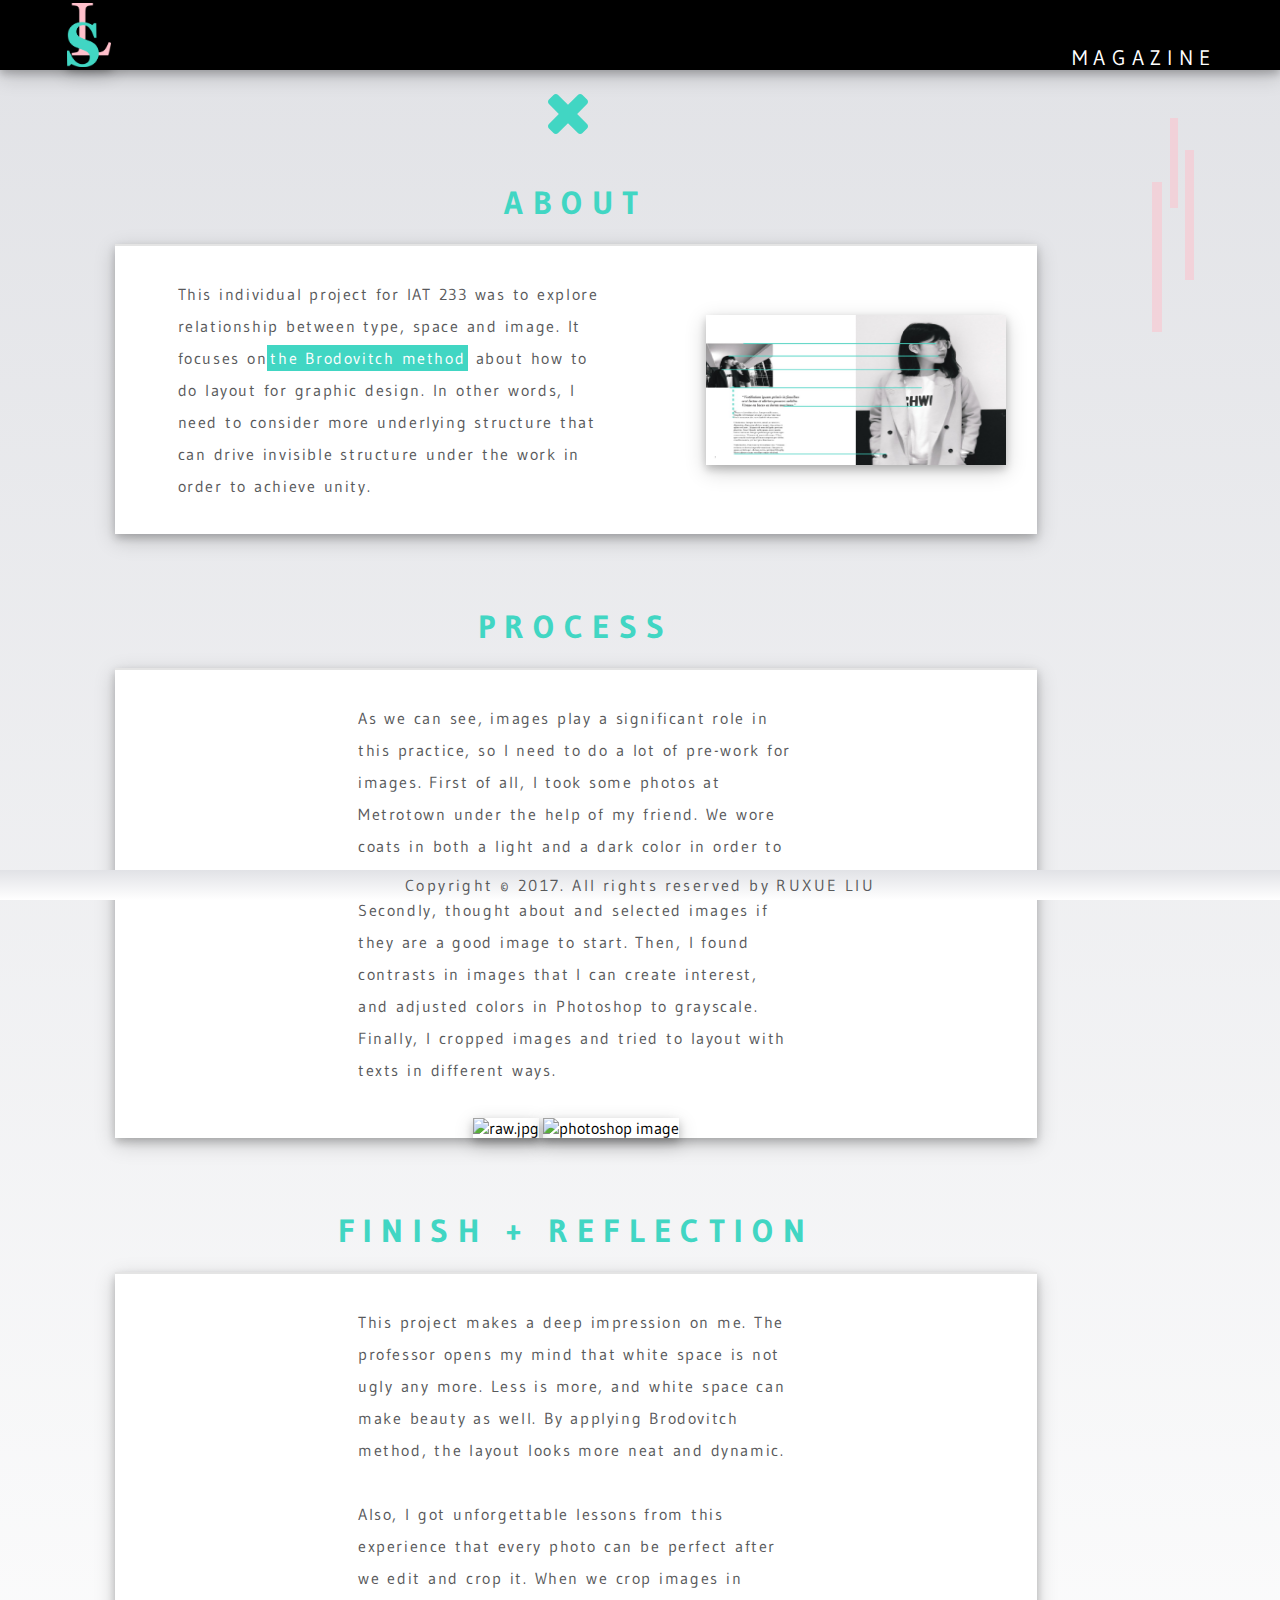
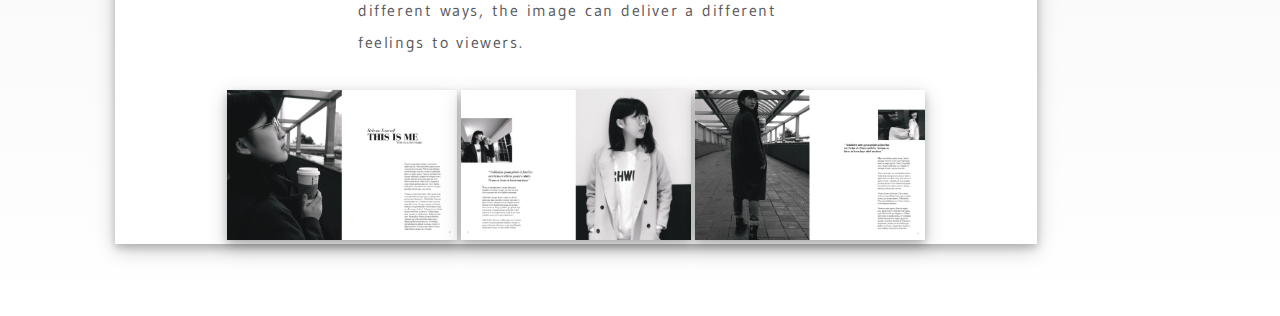
==== project1.html @ dda7dd4c "basic" ====
<!DOCTYPE html>
<html lang="en">
	<head>
		<title>Project1</title> 
		<meta charset="utf-8">
		<meta name=viewport content="width=device-width, initial-scale=1">
		<link href="main.css" rel="stylesheet">
		<link href="normalize.css" rel="stylesheet">
		<link href="https://fonts.googleapis.com/css?family=Gudea" rel="stylesheet">
		<script src="https://ajax.googleapis.com/ajax/libs/jquery/3.2.1/jquery.min.js"></script>
		 <!-- Toggle class learnt from https://www.w3schools.com/jquery/tryit.asp?filename=tryjquery_dom_toggleclass -->
		<script>
			$(document).ready(function(){
			    $(".toggleImg").click(function(){
			        $(this).toggleClass("toggle");
			    });
			});
		</script>
	</head>
	<body class="greyBK" id="project1">
		<!-- navigation bar start-->
		<div class="grid nav" >
			<a class="logo" href="index.html#homepageContainer">
				<img class="grid-item" src="img/logo.png" alt="myLogo">
			</a>
			<div class="figcationLogo">Magazine</div>
		</div>
		<!-- navigation bar end-->
		<!-- project page's content start -->
		<div class="grid grid-item">
			<div id="project1Container">					
				<!-- button link to back page -->
				<a href="works.html" class="move"><svg version="1.1" id="Capa_1" xmlns="http://www.w3.org/2000/svg" xmlns:xlink="http://www.w3.org/1999/xlink" x="0px" y="0px"
				 class="imageButton" viewBox="0 0 339.177 339.177" xml:space="preserve">
				<path d="M247.244,169.59l83.938-83.938c5.332-5.327,7.994-11.798,7.994-19.414c0-7.614-2.669-14.084-7.994-19.414L292.355,7.993
					C287.026,2.665,280.556,0,272.944,0c-7.617,0-14.085,2.665-19.417,7.993L169.59,91.931L85.651,7.993
					C80.325,2.665,73.854,0,66.237,0c-7.611,0-14.083,2.665-19.414,7.993L7.994,46.824C2.667,52.15,0,58.624,0,66.238
					c0,7.616,2.664,14.084,7.994,19.414l83.937,83.938L7.994,253.528C2.667,258.859,0,265.327,0,272.945
					c0,7.61,2.664,14.082,7.994,19.41l38.83,38.828c5.33,5.332,11.803,7.994,19.414,7.994c7.616,0,14.084-2.669,19.414-7.994
					l83.939-83.938l83.944,83.938c5.328,5.332,11.793,7.994,19.417,7.994c7.611,0,14.082-2.669,19.411-7.994l38.82-38.828
					c5.332-5.324,7.994-11.8,7.994-19.41c0-7.618-2.662-14.086-7.994-19.417L247.244,169.59z"/>
					</svg>
				</a>
				<!-- back link button end -->
				<!-- content start-->
				<!-- project 1st half start -->
				<h1>About</h1>
				<div class="grid projectContent wrap">
					<!-- para start -->			
					<p class="grid-item">
						This individual project for IAT 233 was to explore relationship between type, space and image. It focuses on<a class="intext_link" href="http://nicklloyd.blogspot.ca/2013/01/1255-alexey-brodovitch.html">the Brodovitch method</a> about how to do layout for graphic design. In other words, I need to consider more underlying structure that can drive invisible structure under the work in order to achieve unity.  
					</p>									
					<!-- para end -->
					<!-- image start-->		
					<img class="toggleImg" id="project1Image" alt="project1.1" src="img/structure.jpg">	
					<!-- image end -->
				</div>			
				<!--  project 1st half end -->
				<br>
				<!-- project 2nd half start -->
				<h1>Process</h1>
				<div class="projectContent wrap">
					<p class="grid-item">As we can see, images play a significant role in this practice, so I need to do a lot of pre-work for images. First of all, I took some photos at Metrotown under the help of my friend. We wore coats in both a light and a dark color in order to make contrast colors with background walls. Secondly, thought about and selected images if they are a good image to start. Then, I found contrasts in images that I can create interest, and adjusted colors in Photoshop to grayscale. Finally, I cropped images and tried to layout with texts in different ways.
					</p>
					<div class="grid-item middle">
						<img class="toggleImg" alt="raw.jpg" src="img/raw.jpg">
						<img class="toggleImg" alt="photoshop image" src="img/ps.jpg">
					</div>
				</div>
				<!-- project 2nd half start -->
				<br>
				<!-- project 3rd half start -->
				<h1>Finish + Reflection</h1>
				<div class="projectContent wrap">	
					<!-- para start -->
					<p class="grid-item"> 
						 This project makes a deep impression on me. The professor opens my mind that white space is not ugly any more. Less is more, and white space can make beauty as well. By applying Brodovitch method, the layout looks more neat and dynamic.<br><br>
						 Also, I got unforgettable lessons from this experience that every photo can be perfect after we edit and crop it. When we crop images in different ways, the image can deliver a different feelings to viewers.    
					</p>								
					<!-- para end -->
					<!-- image start -->
					<div class="grid-item middle">
						<img class="toggleImg project1-image" alt="project1.1" src="img/1.jpg">
						<img class="toggleImg project1-image" alt="project1.2" src="img/2.jpg">
						<img class="toggleImg project1-image" alt="project1.3" src="img/3.jpg">
					</div>
					<!-- image end -->
				</div>
				<!--  project 3rd half end -->
			</div>
			<!-- project page's content end-->
			<div class="bar"></div>
			<div class="bar2"></div>
			<div class="bar3"></div>
		</div>
		<br><br>
		<div>
			<span class="footage">Copyright © 2017. All rights reserved by RUXUE LIU</span>
		</div>	
	</body>
</html>
---- main.css ----
/*this design got ideas from carbon design system from 
http://carbondesignsystem.com/components/button/code*/
* {
  box-sizing: border-box;
}
body.greyBK{
	background: linear-gradient(to bottom, #e1e2e6, #ffffff);
}
body{
	font-family: 'Gudea', sans-serif;
}
.grid{
	display:flex;
}
.wrap{
	flex-wrap: wrap;
}
.grid-item{	
	margin:auto;
}
h1,.figcationLogo,#figcationLogo{
	font-size:1.3em;
	letter-spacing: 0.3em;
	text-transform:uppercase;
	text-align: center;
}
span{
	letter-spacing: 0.15em;
	color:#58595b;
	font-kerning:normal;
	font-weight: bolder;
	font-style: italic;
	text-align: center;
	padding: 0.3em;
}
span.footage{
	font-style: normal;
	font-weight: 300;	
}
span#footer{
	display: block;
	background: linear-gradient(to bottom, #e1e2e6, #ffffff);
	font-style: normal;
	font-weight: 300;
}
p.sub{
	padding: 1em;
	/*box-shadow learnt from 
	https://www.w3schools.com/css/css3_shadows.asp*/
	box-shadow: 0 4px 8px 0 rgba(0, 0, 0, 0.2), 
		0 6px 20px 0 rgba(0, 0, 0, 0.19);
}
p{	
	padding:2em;
	text-align:left;
	margin:auto;
	font-size: 1em;
	font-weight:100;
	letter-spacing:0.1em;
	word-spacing: 0.1em;
	stroke-linecap:2em;
	line-height:2em;
	color:#58595b;
	max-width: 500px;
	min-width: 150px;
	}
ul{
	list-style-type: none;
}
li{
	margin:auto;
}
li a{
	font-size: 0.7em;
	color:#58595b;
	text-transform: uppercase;
	transition: 1s;
}
li a:hover{
	letter-spacing:0.2em;
	transition: 0.6s ease-in-out;
}
#homepageContainer{
	position: relative;
}
.footage{
	width:100%;
	text-align: center;
	/*learnt gradient color from 
	https://www.w3schools.com/css/css3_gradients.asp*/
	background: linear-gradient(to bottom, #e1e2e6, #ffffff);
	margin-bottom: 0;
	position:fixed;
	bottom:0;
	left:0;
}
a{
	text-decoration: none;
	cursor: pointer;
}
a:hover,a:active,a:visited{
	opacity: 1;
}
img{
	max-width: 60%;
	box-shadow: 0 4px 8px 0 rgba(0, 0, 0, 0.2), 
		0 6px 20px 0 rgba(0, 0, 0, 0.19);
}
#top-nav{
	writing-mode: horizontal-tb;
	width:100%;
	height:10%;
}
#left-nav{
	writing-mode: vertical-lr;
	width:20%;
	height:80%;
	
}	
#right-nav{
	writing-mode:vertical-lr;
	width:20%;
	height:80%;
	transform: rotate(180deg);
}
#bottom-nav{
	writing-mode: horizontal-tb;
	width:100%;
	height:10%;

}
a.logo:hover,a#logo:hover{
	animation-name:rotate20deg;
	animation-duration: 2s;
	animation-iteration-count:infinite;
	animation-timing-function: ease-in-out 5s;
	animation-fill-mode: both;
}
/*set location for page title ---------------*/
div.nav{
	background-color: black;
	box-shadow: 0 4px 8px 0 rgba(0, 0, 0, 0.2), 
		0 6px 20px 0 rgba(0, 0, 0, 0.19);
	width:100%;
	height: 70px;
	position: relative;
}
.logo{
	max-width:80px;
	padding: 0.2em;
	position: absolute;
	left:5%;
}
a#logo{
	max-width: 80px;
	display: block;
	text-align: center;
	padding-top:10px; 
	background: black;
}
.figcationLogo{
	color: white;
	position: absolute;
	right: 5%;
	bottom:0;
}
#figcationLogo{
	color: white;
}
/*home page -----------------------------------*/
.homeCenter{
	width:80%;
	margin: auto;
}
#homePara{
	z-index: 0;
	position: relative;
}
#logowithbox{
	width:50%;
	max-width: 400px;
	z-index: -1;
	position: fixed;
	left:40%;
	top:26%;
}
#lInbox{
	fill:pink;
}
#sInbox{
	fill:#41d6c3;
}
/*dash offset which learnt from 
https://css-tricks.com/svg-line-animation-works/*/
#homebox{
	fill:none;
	stroke:#41d6c3;
	stroke-dasharray:100;
	animation:dash 8s linear;
	animation-iteration-count: infinite;
	/*stroke properties which learnt from 
	https://www.w3schools.com/graphics/svg_stroking.asp*/
	stroke-width:8px;
	stroke-linecap: round;
}
@keyframes dash{
	to{
		stroke-dashoffset:1000;
	}
}
.nav_link, h1{
	color: #41d6c3;
	transition: 1s;
}
.intext_link{
	color:white;
	background-color:#41d6c3; 
	padding: 0.2em; 
	transition: 1s;
}
/*learnt from https://www.w3schools.com/css/tryit.asp?filename=trycss3_animation1*/
.nav_link:hover,.nav_link:visited,.nav_link:active{
	letter-spacing: 1.2em;
	transition: 0.8s ease-in-out;
}
.intext_link:hover,.intext_link:visited,.intext_link:active{
	background-color: rgba(65, 214, 195,0.5);
}
.fadeinLeft{
	animation-name: fadeinLeft;
}
.fadeinRight{
	animation-name: fadeinRight;
}
.fadeinTop{
	animation-name: fadeinTop;
}
.fadeinLeft, .fadeinRight,.fadeinTop{
	animation-duration: 2s;
	animation-iteration-count:1;
	animation-timing-function: ease-in-out 1s;
	animation-fill-mode: both;
}
/*learnt from https://css-tricks.com/add-page-transitions-css-smoothstate-js/*/
@keyframes bdcolorChange{
	from{
		border-color:#41d6c3; 
	}
	to{
		border-color:pink;
	}
}
/*rotate svg which learnt from https://css-tricks.
com/lodge/svg/08-using-svg-iframeobjectembed/?play=true*/
@keyframes rotate20deg{
	0%{
		transform: rotate(-20deg);
	}
	25%{
		transform:rotate(0deg);
	}
	75%{
		transform:rotate(20deg);
	}
	100%{
		transform:rotate(-20deg);
	}
}
/*https://www.tutorialspoint.com/css/css_animation_fade_in_left.htm*/
@keyframes fadeinTop{

	0%{
		opacity: 0;
		transform:translateY(-10em);
	}

	100%{
		opacity: 1;
		transform:translateY(0);
	}
}
@keyframes fadeinRight{

	0%{
		opacity: 0;
		transform:translateX(10em);
	}

	100%{
		opacity: 1;
		transform:translateX(0);
	}
}
@keyframes fadeinLeft{

	0%{
		opacity: 0;
		transform:translateX(-20em);
	}

	100%{
		opacity: 1;
		transform:translateX(0);
	}
}

@keyframes moveHeight{
	to {
		transform: translateY(2000px);
		opacity: 1;
	}
}
.imageButton{
	width:2.5em;
	margin:1.5em auto;
	fill:#41d6c3;
	transition: 0.3s;
	animation-name:rotate20deg;
	animation-duration: 2s;
	animation-iteration-count:infinite;
	animation-timing-function: ease-in-out 5s;
	animation-fill-mode: both;
}
/*works1 page--------------------------------------*/
#worksContainer,#works2Container{
	height: 100vh;
}
.downArrow{
	background: rgba(255,255,255,1);
	position: fixed;
	bottom:0;
	left:50%;
	z-index: 100;
}
#broimage{
	width:80%; 
	margin:100px auto;
	background-color: rgba(255, 192, 203,0.8);
	box-shadow: 0 4px 8px 0 rgba(0, 0, 0, 0.2), 
		0 6px 20px 0 rgba(0, 0, 0, 0.19);
}
.firstImage{
	width:80%;
	position: relative;
	left:25%;
	z-index: 9;
}
#secondImage{
	width:80%;
	position:absolute;
	left:0;
	bottom:-10%;
	transform: translate(0,50%);
	z-index: 9;
}
.thirdImage{
	width:80%;
	position:relative;
	left:5%;
	z-index: 9;
}
#fourthImage{
	width:80%;

	position: absolute;
	left:-10%;
	bottom:-50%;
	transform: translate(0%,7%);
	z-index: 9;
}
.thirdImage{
	left:0;
	bottom:-5%;
}
#fourthImage{
	animation:moveUp;
	animation-duration: 1.3s;
	animation-timing-function: ease-in-out;
	animation-iteration-count: infinite;
}
@keyframes moveUp{
	to{
		transform: translateX(17%);
	}
}
/*works2 page --------------------*/
#personaimage{
	max-width:20%;
	min-width: 200px;
	display: flex;
	margin:100px auto;
	animation:scale;
	animation-delay:2s;
	animation-duration: 2s;
	animation-timing-function: ease-in-out;
	animation-iteration-count: 1;
}
@keyframes scale{
	0%{
		transform: scale(0);
	}
/*	50%{
		transform: scale(0.9);
	}*/
	100%{
		transform: scale(1);
	}
}
/*paoject2 page-----------------------------*/
.toggle{
	transition: 1s;
	transform: scale(2);
	display: block;
	margin:auto;
}
.toggleImg{
	width:auto;
	height:200px;
}
#personaImg{
	height:320px;
}
.bar,.bar2,.bar3{
	margin-bottom: 2.2em;
	background:pink;
	border:1px solid pink;
	animation:moveHeight;
	animation-duration: 6s;
	animation-iteration-count: infinite;
	animation-timing-function: ease-out;
	opacity: 0.5;
}
.bar{
	width:10px;
	height:150px;
	margin-top: 7em;
	margin-right: 8px;	
}
.bar2{
	width:8px;
	height:90px;
	margin-top: 3em;
	animation-delay: 2s;
}
.bar3{
	margin-top: 5em;
	width:9px;
	height:130px;
	margin-left:7px;
	animation-delay: 1s;
}
.project2{
	width:70%;
	margin:auto;
	align-items: center;
}
.project2 img{
	width:350px;
}
.video{
	width:60%;
	height:auto;
	margin-left:20%;
}
/*about page ___________________*/
.persnoalInformation,.persnoalInformation2{
	width:80%;
	margin:100px auto;
	box-shadow: 0 4px 8px 0 rgba(0, 0, 0, 0.2), 
		0 6px 20px 0 rgba(0, 0, 0, 0.19);
}
@media(max-width: 840px){
	.persnoalInformation,.persnoalInformation2{
		flex-wrap: wrap;
	}
}
#iImage{
	width:400px;
}
#iImage2{
	height:250px;
	display:block;
	margin:auto;
	box-shadow: none;
}
/*contact page----------------------*/
.contact{
	box-shadow: 0 4px 8px 0 rgba(0, 0, 0, 0.2), 
		0 6px 20px 0 rgba(0, 0, 0, 0.19);
	margin-top: 10%;
	width:60%;
	position:relative;
	border:0.7em groove pink;
	animation:bdcolorChange;
	animation-iteration-count: infinite;
	animation-timing-function: ease-in-out 2s;
	animation-duration: 5s;
}
.bkgd{
	background-color: pink;
}
@media(max-width: 900px){
	.contact{
		margin-top: 25%;
		width:80%;	
	}
}
#contactCaption{
	width:40%;
	position:absolute;
	left:53%;
	bottom:50%;
}
.indent{
	position: absolute;
	left:10%;
}
/*style page------------------------------*/
#styleContainer{
	width:70%;
	margin:auto;
}
.font,.color,.button,.list,.footer,.box_shadow{
	padding: 1em;
	margin-top: 100px;
	box-shadow: 0 4px 8px 0 rgba(0, 0, 0, 0.2), 
		0 6px 20px 0 rgba(0, 0, 0, 0.19);
}
.font{
	margin-top: 3em;
}
.color .grid-item{
	width:100px;
	border:1px solid black;
}
#color1{
	background-color: black;
}
#color2{
	background-color:#58595b;	
}
#color3{
	background-color:white;
	color:#5a6872;
}
#color4{
	background-color:#41d6c3;
}
#color5{
	background-color:pink;
}
.black{
	background-color: black;
}
#box{
	width:100%;
	height:50%;
	padding: 1em;
	box-shadow: 0 4px 8px 0 rgba(0, 0, 0, 0.2), 
		0 6px 20px 0 rgba(0, 0, 0, 0.19);
}
/*project1 page------------------------------*/
#project1Container,#project2Container{
	width:90%;
}
.project1-image,#project1Image{
	height:150px;
	width:300px;
}
#project1Image{
	display: block;
	margin:auto;
}
.projectContent{
	width:80%;
	margin:auto;
	background-color: white;
	box-shadow: 0 4px 8px 0 rgba(0, 0, 0, 0.2), 
		0 6px 20px 0 rgba(0, 0, 0, 0.19);
	border-top:2px solid #e4e4e4;
	margin-bottom:2em;
}
.projectContent img{
	width:230px;
	margin:0 auto;
}
.middle{
	text-align: center;
}
.move{
	position:relative;
	left:47.55%;
}
/*citation page-----------------------------------*/
div#citationContainer{
	width:80%;
	padding: 1em;
	background-color: white;
	margin:100px auto;
	box-shadow: 0 4px 8px 0 rgba(0, 0, 0, 0.2), 
		0 6px 20px 0 rgba(0, 0, 0, 0.19);
}
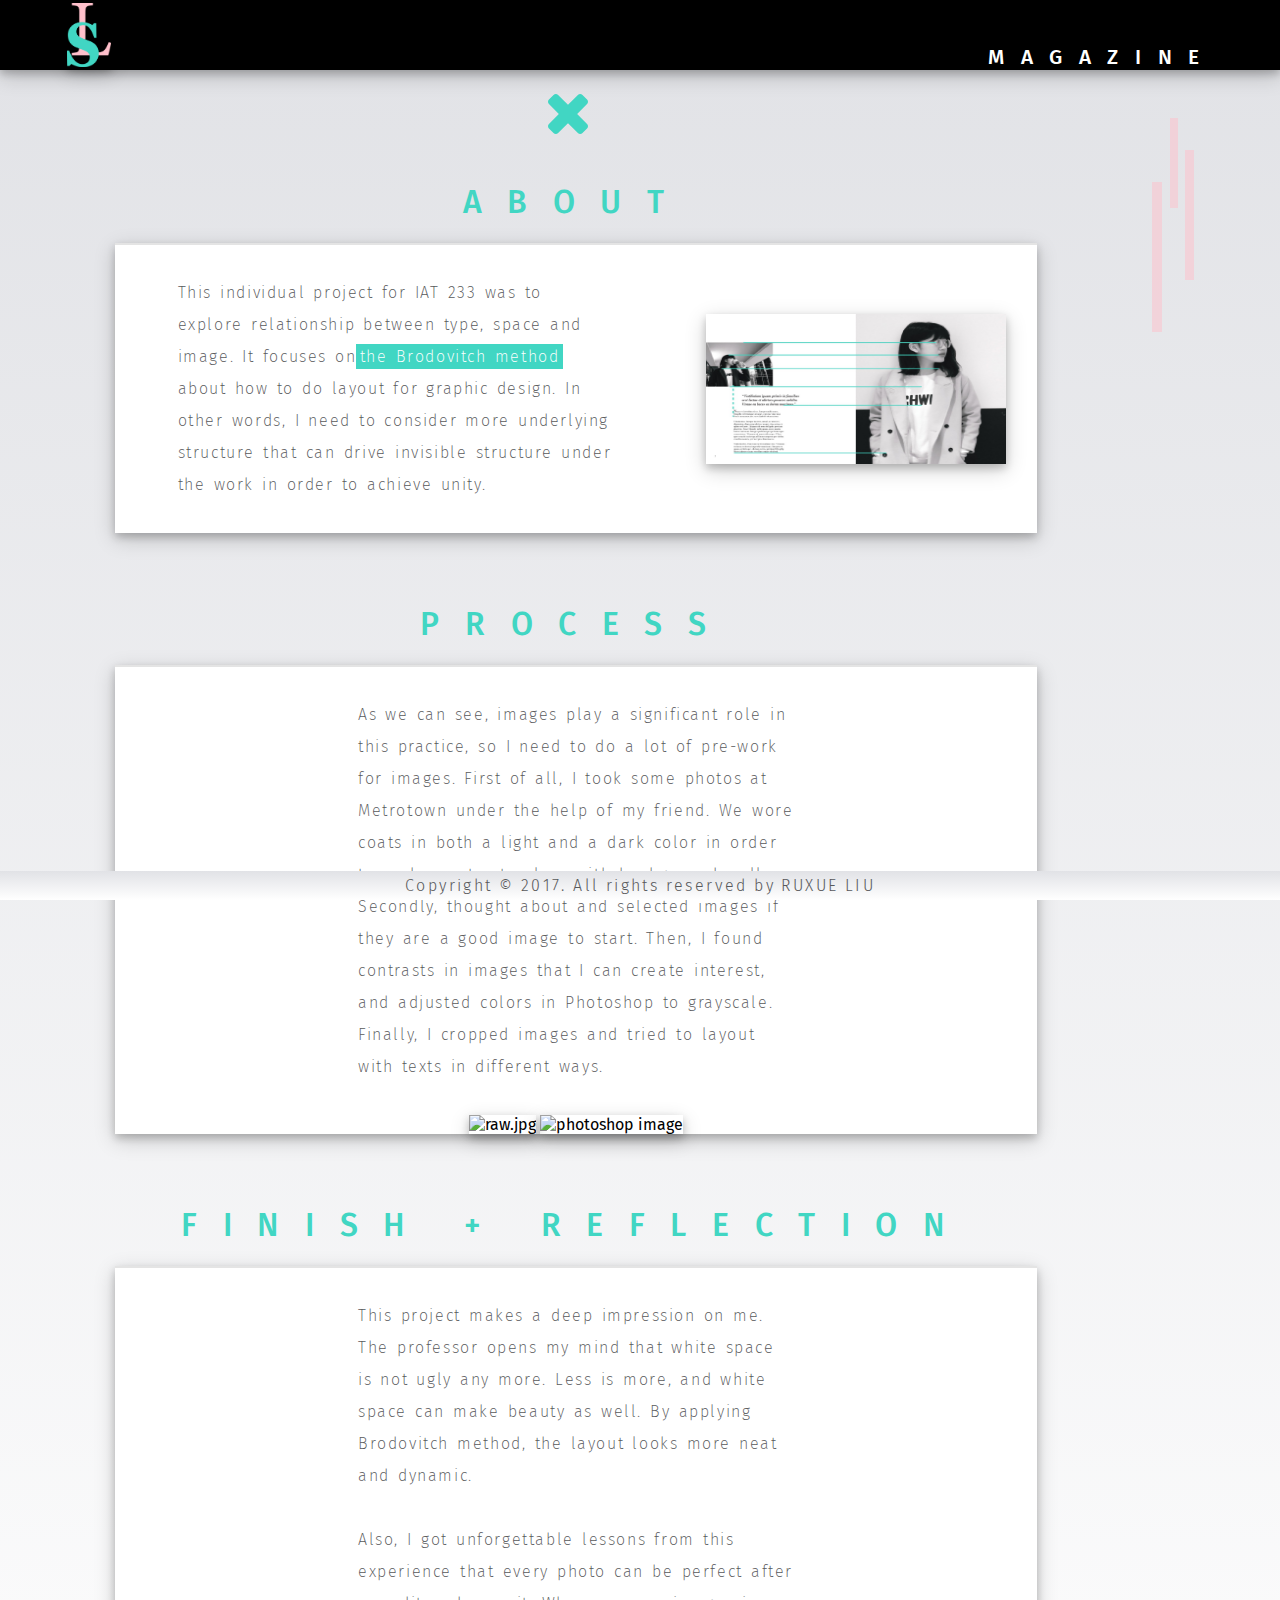
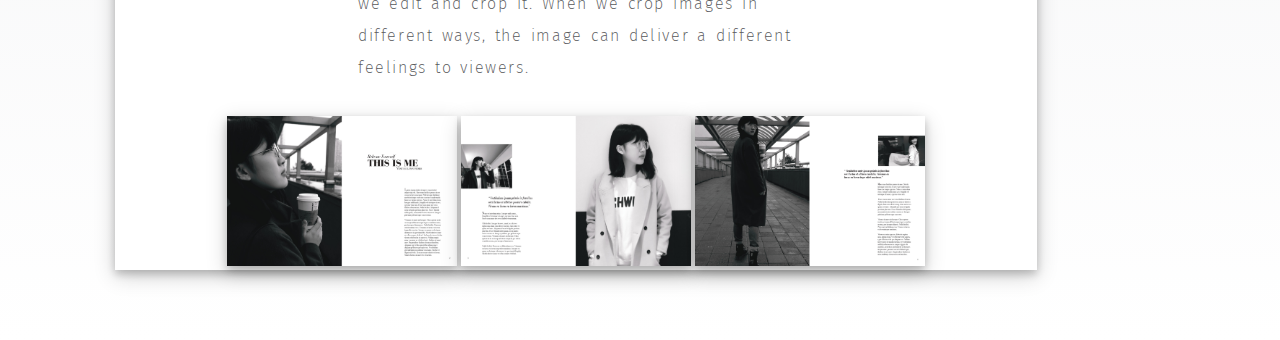
==== commit 597170fc: "fix index content" ====
--- a/project1.html
+++ b/project1.html
@@ -6,7 +6,7 @@
 		<meta name=viewport content="width=device-width, initial-scale=1">
 		<link href="main.css" rel="stylesheet">
 		<link href="normalize.css" rel="stylesheet">
-		<link href="https://fonts.googleapis.com/css?family=Gudea" rel="stylesheet">
+		<link href="https://fonts.googleapis.com/css?family=Fira+Sans:100,100i,200,200i,300,300i,400,400i,500,500i,600,600i,700,700i,800,800i,900,900i" rel="stylesheet">
 		<script src="https://ajax.googleapis.com/ajax/libs/jquery/3.2.1/jquery.min.js"></script>
 		 <!-- Toggle class learnt from https://www.w3schools.com/jquery/tryit.asp?filename=tryjquery_dom_toggleclass -->
 		<script>
--- a/main.css
+++ b/main.css
@@ -7,7 +7,7 @@
 	background: linear-gradient(to bottom, #e1e2e6, #ffffff);
 }
 body{
-	font-family: 'Gudea', sans-serif;
+	font-family: 'Fira Sans', sans-serif;
 }
 .grid{
 	display:flex;
@@ -20,7 +20,8 @@
 }
 h1,.figcationLogo,#figcationLogo{
 	font-size:1.3em;
-	letter-spacing: 0.3em;
+	font-weight: 500;
+	letter-spacing: 0.8em;
 	text-transform:uppercase;
 	text-align: center;
 }
@@ -28,7 +29,7 @@
 	letter-spacing: 0.15em;
 	color:#58595b;
 	font-kerning:normal;
-	font-weight: bolder;
+	font-weight: 600;
 	font-style: italic;
 	text-align: center;
 	padding: 0.3em;
@@ -55,7 +56,7 @@
 	text-align:left;
 	margin:auto;
 	font-size: 1em;
-	font-weight:100;
+	font-weight:200;
 	letter-spacing:0.1em;
 	word-spacing: 0.1em;
 	stroke-linecap:2em;
@@ -71,13 +72,14 @@
 	margin:auto;
 }
 li a{
-	font-size: 0.7em;
+	font-size: 1em;
+	letter-spacing: 0.3em;
 	color:#58595b;
 	text-transform: uppercase;
 	transition: 1s;
 }
 li a:hover{
-	letter-spacing:0.2em;
+	letter-spacing:1em;
 	transition: 0.6s ease-in-out;
 }
 #homepageContainer{
@@ -106,21 +108,17 @@
 	box-shadow: 0 4px 8px 0 rgba(0, 0, 0, 0.2), 
 		0 6px 20px 0 rgba(0, 0, 0, 0.19);
 }
-#top-nav{
-	writing-mode: horizontal-tb;
-	width:100%;
-	height:10%;
-}
 #left-nav{
 	writing-mode: vertical-lr;
+	margin-left:0.5em;
 	width:20%;
-	height:80%;
-	
+	height:90%;
 }	
 #right-nav{
 	writing-mode:vertical-lr;
+	margin-right:0.5em;
 	width:20%;
-	height:80%;
+	height:90%;
 	transform: rotate(180deg);
 }
 #bottom-nav{
@@ -220,7 +218,7 @@
 }
 /*learnt from https://www.w3schools.com/css/tryit.asp?filename=trycss3_animation1*/
 .nav_link:hover,.nav_link:visited,.nav_link:active{
-	letter-spacing: 1.2em;
+	letter-spacing: 2em;
 	transition: 0.8s ease-in-out;
 }
 .intext_link:hover,.intext_link:visited,.intext_link:active{
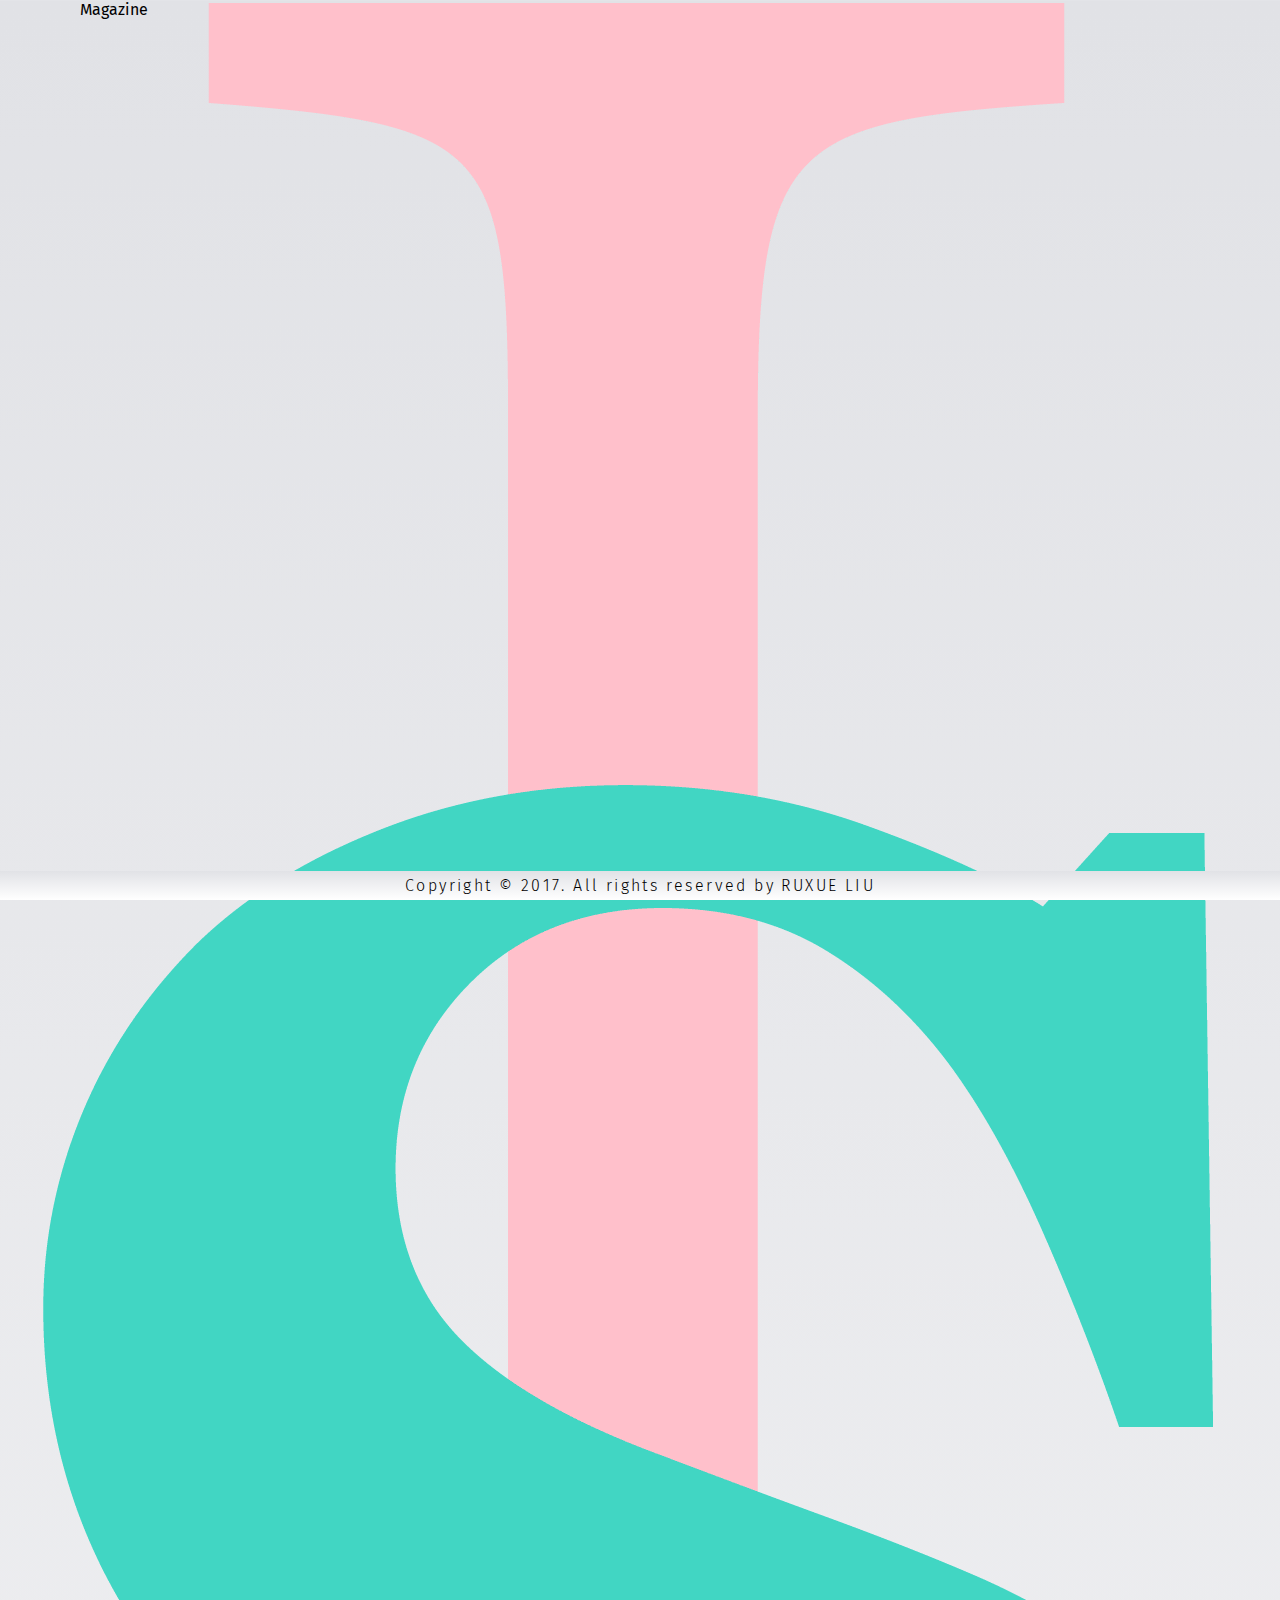
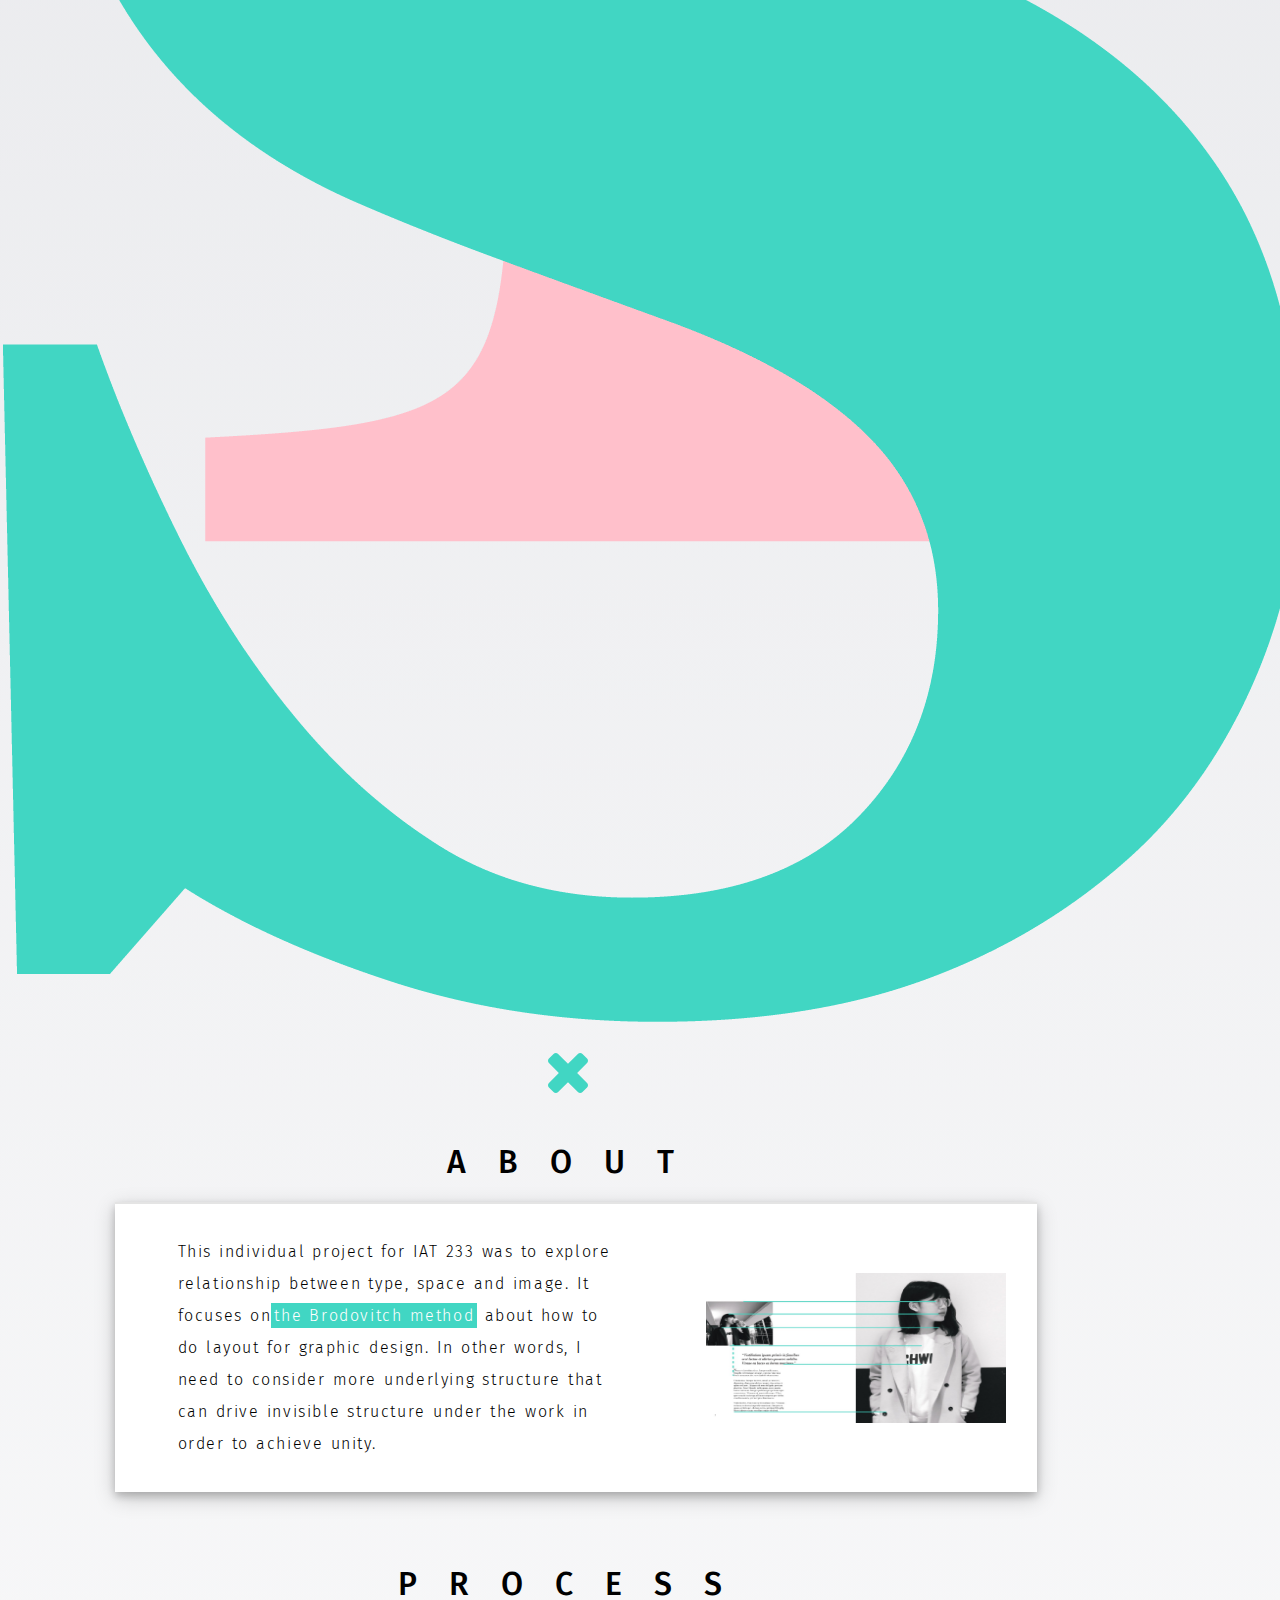
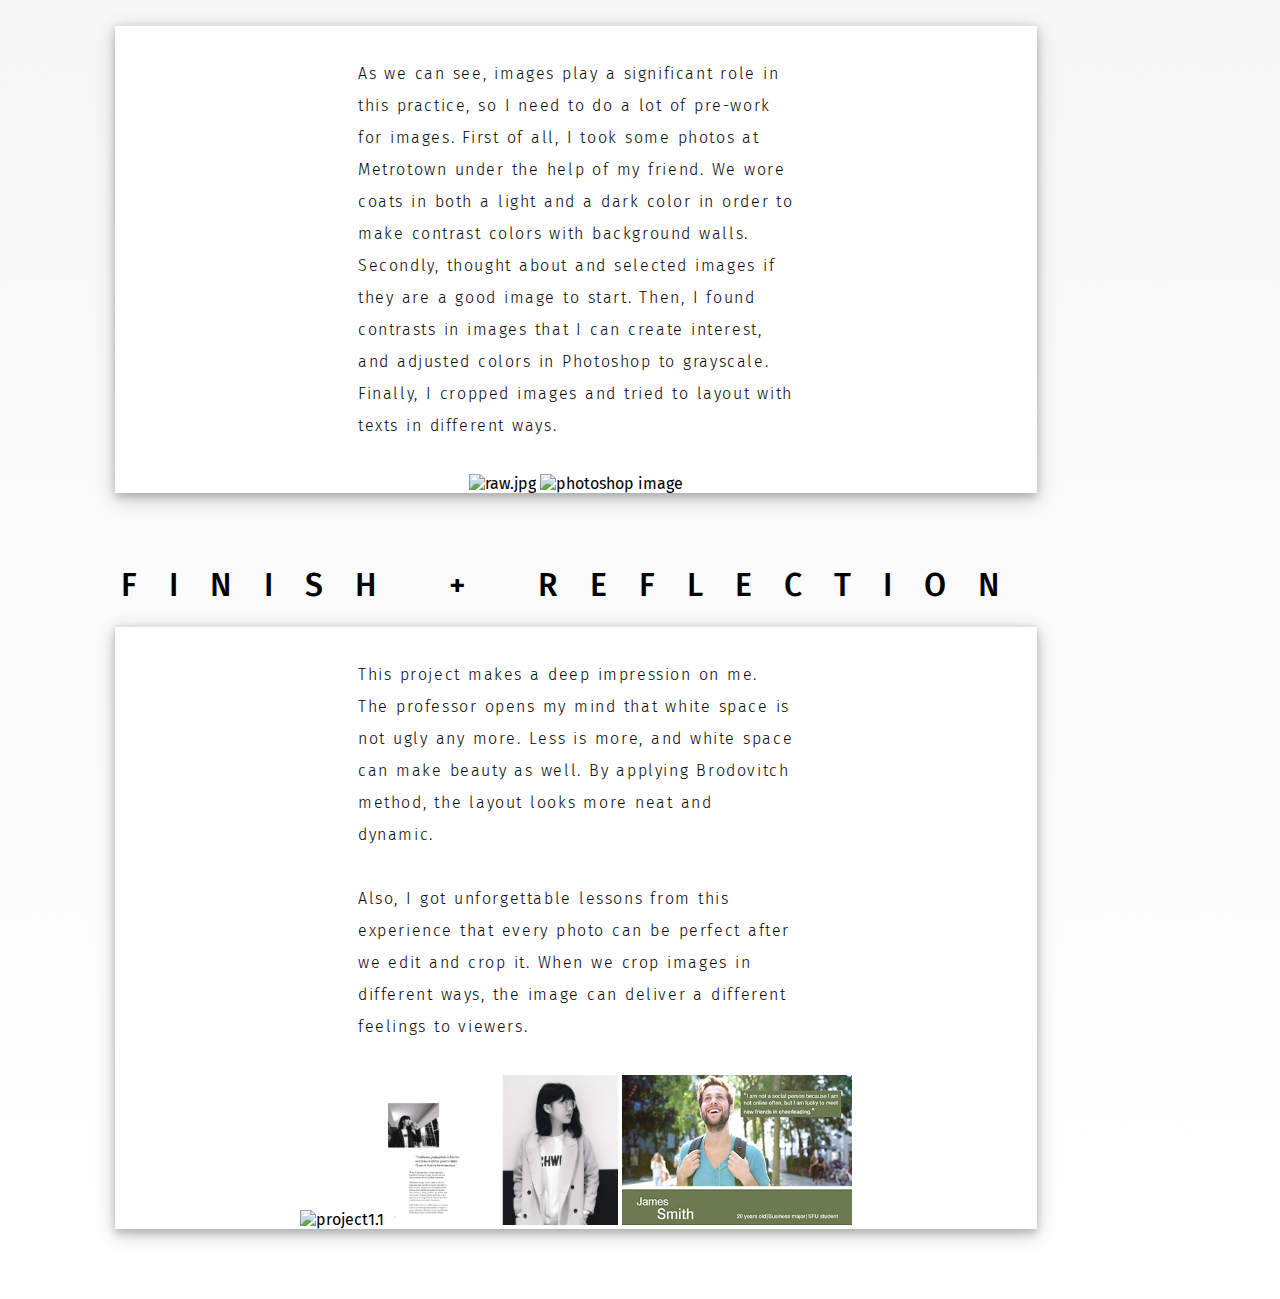
==== commit a4f65665: "add navigation page" ====
--- a/project1.html
+++ b/project1.html
@@ -19,7 +19,7 @@
 	</head>
 	<body class="greyBK" id="project1">
 		<!-- navigation bar start-->
-		<div class="grid nav" >
+		<div class="grid" >
 			<a class="logo" href="index.html#homepageContainer">
 				<img class="grid-item" src="img/logo.png" alt="myLogo">
 			</a>
--- a/main.css
+++ b/main.css
@@ -18,16 +18,17 @@
 .grid-item{	
 	margin:auto;
 }
-h1,.figcationLogo,#figcationLogo{
-	font-size:1.3em;
+h1{
+	font-size:0.5em;
 	font-weight: 500;
-	letter-spacing: 0.8em;
+	letter-spacing: 1em;
 	text-transform:uppercase;
 	text-align: center;
 }
 span{
 	letter-spacing: 0.15em;
-	color:#58595b;
+	/*color:#58595b;*/
+	color:black;
 	font-kerning:normal;
 	font-weight: 600;
 	font-style: italic;
@@ -38,12 +39,6 @@
 	font-style: normal;
 	font-weight: 300;	
 }
-span#footer{
-	display: block;
-	background: linear-gradient(to bottom, #e1e2e6, #ffffff);
-	font-style: normal;
-	font-weight: 300;
-}
 p.sub{
 	padding: 1em;
 	/*box-shadow learnt from 
@@ -56,12 +51,13 @@
 	text-align:left;
 	margin:auto;
 	font-size: 1em;
-	font-weight:200;
+	font-weight:300;
 	letter-spacing:0.1em;
 	word-spacing: 0.1em;
 	stroke-linecap:2em;
 	line-height:2em;
-	color:#58595b;
+	/*color:#58595b;*/
+	color:black;
 	max-width: 500px;
 	min-width: 150px;
 	}
@@ -74,7 +70,8 @@
 li a{
 	font-size: 1em;
 	letter-spacing: 0.3em;
-	color:#58595b;
+	/*color:#58595b;*/
+	color:black;
 	text-transform: uppercase;
 	transition: 1s;
 }
@@ -103,8 +100,7 @@
 a:hover,a:active,a:visited{
 	opacity: 1;
 }
-img{
-	max-width: 60%;
+.shadow{
 	box-shadow: 0 4px 8px 0 rgba(0, 0, 0, 0.2), 
 		0 6px 20px 0 rgba(0, 0, 0, 0.19);
 }
@@ -135,19 +131,17 @@
 	animation-fill-mode: both;
 }
 /*set location for page title ---------------*/
-div.nav{
+/*div.nav{
 	background-color: black;
 	box-shadow: 0 4px 8px 0 rgba(0, 0, 0, 0.2), 
 		0 6px 20px 0 rgba(0, 0, 0, 0.19);
 	width:100%;
 	height: 70px;
 	position: relative;
-}
+}*/
 .logo{
 	max-width:80px;
 	padding: 0.2em;
-	position: absolute;
-	left:5%;
 }
 a#logo{
 	max-width: 80px;
@@ -155,15 +149,6 @@
 	text-align: center;
 	padding-top:10px; 
 	background: black;
-}
-.figcationLogo{
-	color: white;
-	position: absolute;
-	right: 5%;
-	bottom:0;
-}
-#figcationLogo{
-	color: white;
 }
 /*home page -----------------------------------*/
 .homeCenter{
@@ -207,7 +192,8 @@
 	}
 }
 .nav_link, h1{
-	color: #41d6c3;
+	/*color: #41d6c3;*/
+	color:black;
 	transition: 1s;
 }
 .intext_link{
@@ -301,7 +287,6 @@
 		transform:translateX(0);
 	}
 }
-
 @keyframes moveHeight{
 	to {
 		transform: translateY(2000px);
@@ -319,91 +304,6 @@
 	animation-timing-function: ease-in-out 5s;
 	animation-fill-mode: both;
 }
-/*works1 page--------------------------------------*/
-#worksContainer,#works2Container{
-	height: 100vh;
-}
-.downArrow{
-	background: rgba(255,255,255,1);
-	position: fixed;
-	bottom:0;
-	left:50%;
-	z-index: 100;
-}
-#broimage{
-	width:80%; 
-	margin:100px auto;
-	background-color: rgba(255, 192, 203,0.8);
-	box-shadow: 0 4px 8px 0 rgba(0, 0, 0, 0.2), 
-		0 6px 20px 0 rgba(0, 0, 0, 0.19);
-}
-.firstImage{
-	width:80%;
-	position: relative;
-	left:25%;
-	z-index: 9;
-}
-#secondImage{
-	width:80%;
-	position:absolute;
-	left:0;
-	bottom:-10%;
-	transform: translate(0,50%);
-	z-index: 9;
-}
-.thirdImage{
-	width:80%;
-	position:relative;
-	left:5%;
-	z-index: 9;
-}
-#fourthImage{
-	width:80%;
-
-	position: absolute;
-	left:-10%;
-	bottom:-50%;
-	transform: translate(0%,7%);
-	z-index: 9;
-}
-.thirdImage{
-	left:0;
-	bottom:-5%;
-}
-#fourthImage{
-	animation:moveUp;
-	animation-duration: 1.3s;
-	animation-timing-function: ease-in-out;
-	animation-iteration-count: infinite;
-}
-@keyframes moveUp{
-	to{
-		transform: translateX(17%);
-	}
-}
-/*works2 page --------------------*/
-#personaimage{
-	max-width:20%;
-	min-width: 200px;
-	display: flex;
-	margin:100px auto;
-	animation:scale;
-	animation-delay:2s;
-	animation-duration: 2s;
-	animation-timing-function: ease-in-out;
-	animation-iteration-count: 1;
-}
-@keyframes scale{
-	0%{
-		transform: scale(0);
-	}
-/*	50%{
-		transform: scale(0.9);
-	}*/
-	100%{
-		transform: scale(1);
-	}
-}
 /*paoject2 page-----------------------------*/
 .toggle{
 	transition: 1s;
@@ -418,35 +318,7 @@
 #personaImg{
 	height:320px;
 }
-.bar,.bar2,.bar3{
-	margin-bottom: 2.2em;
-	background:pink;
-	border:1px solid pink;
-	animation:moveHeight;
-	animation-duration: 6s;
-	animation-iteration-count: infinite;
-	animation-timing-function: ease-out;
-	opacity: 0.5;
-}
-.bar{
-	width:10px;
-	height:150px;
-	margin-top: 7em;
-	margin-right: 8px;	
-}
-.bar2{
-	width:8px;
-	height:90px;
-	margin-top: 3em;
-	animation-delay: 2s;
-}
-.bar3{
-	margin-top: 5em;
-	width:9px;
-	height:130px;
-	margin-left:7px;
-	animation-delay: 1s;
-}
+
 .project2{
 	width:70%;
 	margin:auto;
@@ -460,59 +332,6 @@
 	height:auto;
 	margin-left:20%;
 }
-/*about page ___________________*/
-.persnoalInformation,.persnoalInformation2{
-	width:80%;
-	margin:100px auto;
-	box-shadow: 0 4px 8px 0 rgba(0, 0, 0, 0.2), 
-		0 6px 20px 0 rgba(0, 0, 0, 0.19);
-}
-@media(max-width: 840px){
-	.persnoalInformation,.persnoalInformation2{
-		flex-wrap: wrap;
-	}
-}
-#iImage{
-	width:400px;
-}
-#iImage2{
-	height:250px;
-	display:block;
-	margin:auto;
-	box-shadow: none;
-}
-/*contact page----------------------*/
-.contact{
-	box-shadow: 0 4px 8px 0 rgba(0, 0, 0, 0.2), 
-		0 6px 20px 0 rgba(0, 0, 0, 0.19);
-	margin-top: 10%;
-	width:60%;
-	position:relative;
-	border:0.7em groove pink;
-	animation:bdcolorChange;
-	animation-iteration-count: infinite;
-	animation-timing-function: ease-in-out 2s;
-	animation-duration: 5s;
-}
-.bkgd{
-	background-color: pink;
-}
-@media(max-width: 900px){
-	.contact{
-		margin-top: 25%;
-		width:80%;	
-	}
-}
-#contactCaption{
-	width:40%;
-	position:absolute;
-	left:53%;
-	bottom:50%;
-}
-.indent{
-	position: absolute;
-	left:10%;
-}
 /*style page------------------------------*/
 #styleContainer{
 	width:70%;
@@ -589,12 +408,37 @@
 	position:relative;
 	left:47.55%;
 }
-/*citation page-----------------------------------*/
-div#citationContainer{
-	width:80%;
-	padding: 1em;
-	background-color: white;
-	margin:100px auto;
-	box-shadow: 0 4px 8px 0 rgba(0, 0, 0, 0.2), 
-		0 6px 20px 0 rgba(0, 0, 0, 0.19);
-}+/*project navigation page---------------------------------- */
+.navigation{
+	width:100%;
+	margin-top: 2em;
+}
+.navigation img{
+	width:50%;
+	height:50%;
+}
+.content img{
+	width:350px;
+	height:200px;
+}
+figcaption{
+	line-height: 1.8em;
+	background-color:#41d6c3; 
+	color:white;
+	font-size: 1em;
+	letter-spacing: 0.5em;
+	font-weight: 300;
+	margin-bottom: 5em;
+}
+
+
+
+
+
+
+
+
+
+
+
+
